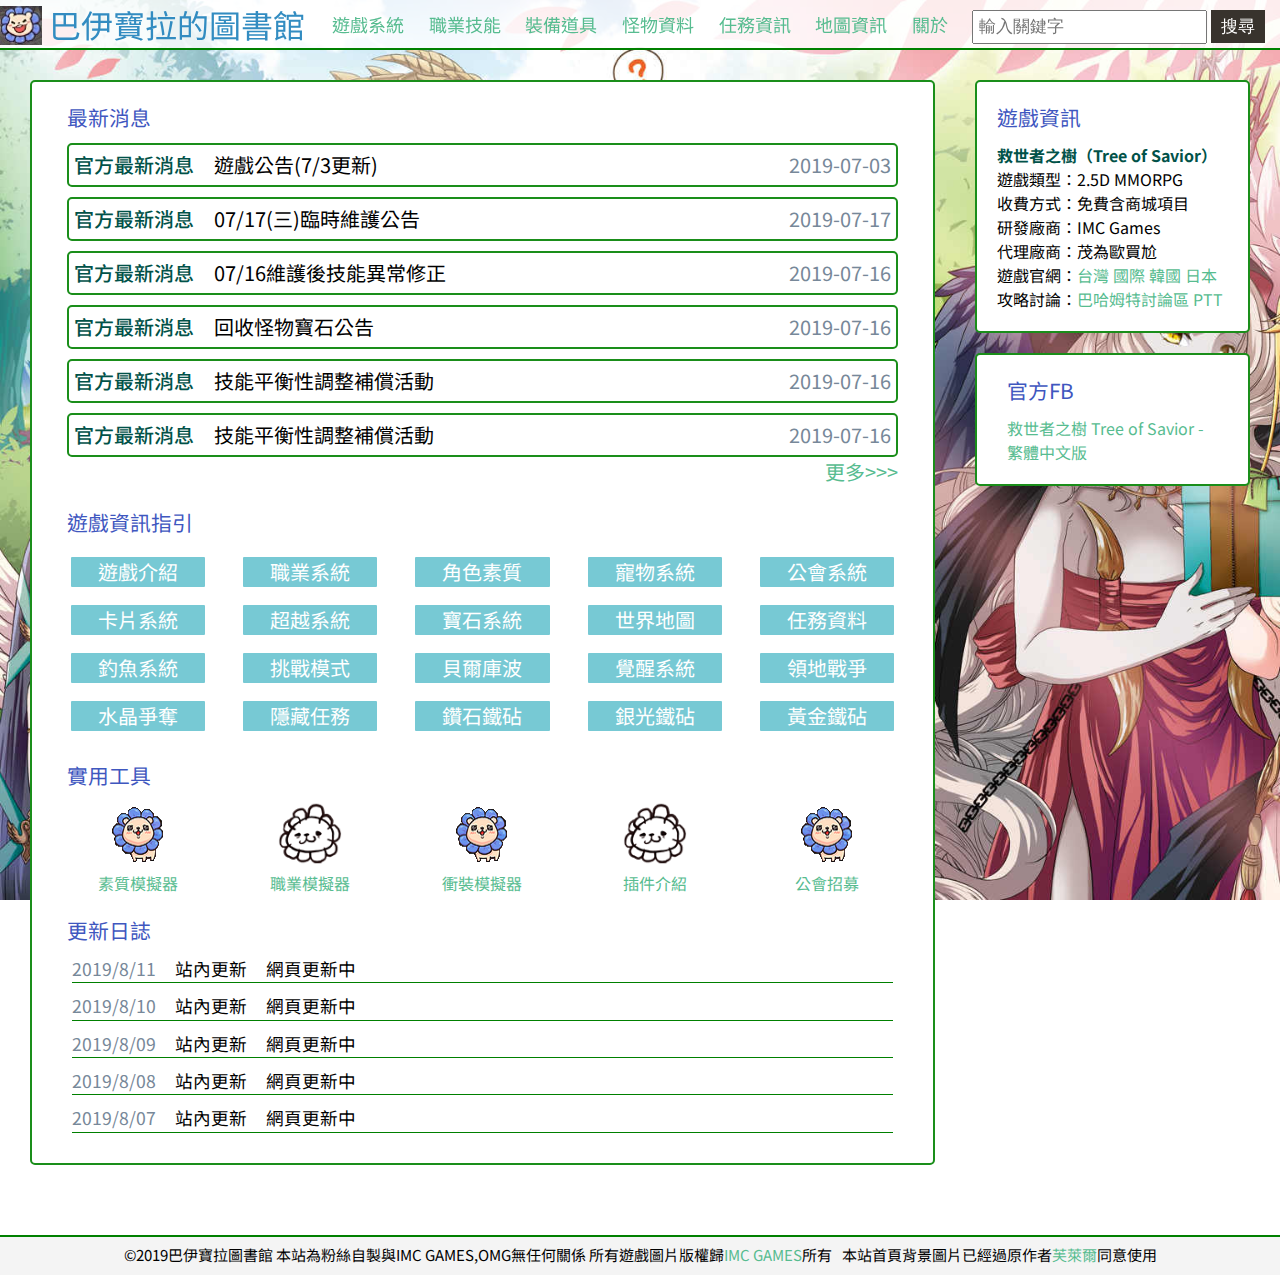
==== index.html @ 4370790c "Update index.html" ====
<!DOCTYPE html>
<html>
    <head>
        <title>救世者之樹（Tree of Savior）巴伊寶拉的圖書館</title>
        <link rel="icon" href="images/波波小獅王li.jpg">
        <meta charset="utf-8"> 
        <meta name="viewport" content="width=device-width, initial-scale=1.0">
        <link href="styles/reset.css" rel="stylesheet" type="text/css">
        <link href="styles/styles.css" rel="stylesheet" type="text/css">
        <link href="https://fonts.googleapis.com/css?family=Noto+Sans+TC&display=swap" rel="stylesheet">
        <link rel="stylesheet" href="https://fonts.googleapis.com/icon?family=Material+Icons">
        <!-- <script src="https://kit.fontawesome.com/yourcode.js"></script>                 -->
    </head>
    <body>

        <div id="fb-root"></div>
        <script async defer crossorigin="anonymous" src="https://connect.facebook.net/zh_TW/sdk.js#xfbml=1&version=v3.3"></script>

        
        <!-- nav area -->
            <nav class="top-nav">
                <div class="nav-menu">                    
                    <div class="nav-title">                        
                        <a class="nav-a" href="/index.html">                        
                            <img class="navTitleImg" src="images/波波小獅王li.jpg">
                            巴伊寶拉的圖書館                           
                        </a>
                    </div>
                    
                    <div class="icon">
                        <div class="iconbr">                            
                            <a >
                                <img style="width: 30px;height: 30px;" src="images/navbar-icon.png">                             
                            </a>
                        </div>
                        
                    </div>
                    
                    <div class="navbar">
                        <!-- <ul>
                            <li><a href="/map.html">遊戲系統</a></li>           
                            <li><a href="/job.html">職業技能</a></li>
                            <li><a href="/equipment.html">裝備道具</a></li>
                            <li><a href="/monster.html">怪物資料</a></li>
                            <li><a href="/quest.html">任務資訊</a></li>
                            <li><a href="/map.html">地圖資訊</a></li>                 
                            <li><a href="/about.html">關於</a></li>                       
                        </ul> -->                        
                        <ul class="ul">
                            <li><a href="/map.html">遊戲系統</a></li>           
                            <li><a href="/job.html">職業技能</a></li>
                            <li><a href="/equipment.html">裝備道具</a></li>
                            <li><a href="/monster.html">怪物資料</a></li>
                            <li><a href="/quest.html">任務資訊</a></li>
                            <li><a href="/map.html">地圖資訊</a></li>                 
                            <li><a href="/about.html">關於</a></li>                       
                        </ul>                                                                        
                    </div>                       

                
                    <div class="search">
                        <input type="text" placeholder="輸入關鍵字" name="search">
                        <button type="submit">搜尋</button>
                    </div>    
                </div>
            </nav>      



       


        <div class="main">
            <div class="main-section">                   
            <!-- container area -->             
            <div class="container">
                <div class="row">                    
                    <div class="article">
                        <div class="article-box">
                            <h2 class="newslist-title">最新消息</h2>                            
                            <div class="newslist-box">
                                <div class="newslist-row">
                                    
                                    <div class="newslist-block">
                                        <div class="newslist-content">
                                            <div class="newslist-contentpad">
                                                <div class="newslist-Hyper">
                                                    <a class="a-offic" target="_blank" href="https://tos.omg.com.tw/">官方最新消息</a>
                                                    
                                                </div>
                                                <div class="newslist-Hyper">
                                                    <a class="a-pad" target="_blank" href="https://tos.omg.com.tw/New/?NID=806">遊戲公告(7/3更新)</a>
                                                </div>
                                                <div class="newslist-datetime">                                                    
                                                    <span >2019-07-03</span> 
                                                </div>                                                                         
                                            </div>
                                        </div>                                                                       
                                    </div>
                                    

                                    <div class="newslist-block">
                                        <div class="newslist-content">
                                            <div class="newslist-contentpad">
                                                <div class="newslist-Hyper">                                                    
                                                    <a class="a-offic" target="_blank" href="https://tos.omg.com.tw/">官方最新消息</a>
                                                </div>
                                                <div class="newslist-Hyper">
                                                    <a class="a-pad" target="_blank" href="https://tos.omg.com.tw/New/?NID=973">07/17(三)臨時維護公告</a>
                                                </div>
                                                <div class="newslist-datetime">
                                                    <span>2019-07-17</span>
                                                </div>                                                                                                                                                                                              
                                            </div>
                                        </div>                                    
                                    </div>
                    
                                    <div class="newslist-block">
                                        <div class="newslist-content">
                                            <div class="newslist-contentpad">
                                                <div class="newslist-Hyper">
                                                    <a class="a-offic" target="_blank" href="https://tos.omg.com.tw/">官方最新消息</a>
                                                </div>
                                                <div class="newslist-Hyper">
                                                    <a class="a-pad" target="_blank" href="https://tos.omg.com.tw/New/?NID=970">07/16維護後技能異常修正</a>
                                                </div>
                                                <div class="newslist-datetime">
                                                    <span>2019-07-16</span>
                                                </div>       
                                                
                                                
                                                
                                            </div>
                                        </div>          
                                    </div>
                    
                                    <div class="newslist-block">
                                        <div class="newslist-content">
                                            <div class="newslist-contentpad">
                                                <div class="newslist-Hyper">
                                                    <a class="a-offic" target="_blank" href="https://tos.omg.com.tw/">官方最新消息</a>
                                                </div>
                                                <div class="newslist-Hyper">
                                                    <a class="a-pad" target="_blank" href="https://tos.omg.com.tw/New/?NID=965">回收怪物寶石公告</a>
                                                </div>
                                                <div class="newslist-datetime">
                                                    <span>2019-07-16</span>
                                                </div>                                               
                                            </div>
                                        </div>                                                      
                                    </div>
                    
                                    <div class="newslist-block">
                                        <div class="newslist-content">
                                            <div class="newslist-contentpad">
                                                <div class="newslist-Hyper">
                                                    <a class="a-offic" target="_blank" href="https://tos.omg.com.tw/">官方最新消息</a>
                                                </div>
                                                <div class="newslist-Hyper">
                                                    <a class="a-pad" target="_blank" href="https://tos.omg.com.tw/New/?NID=964">技能平衡性調整補償活動</a>
                                               </div>
                                                <div class="newslist-datetime">
                                                    <span>2019-07-16</span>
                                                </div>                                                      
                                            </div>
                                        </div>                                                  
                                    </div>

                                    <div class="newslist-block">
                                        <div class="newslist-content">
                                            <div class="newslist-contentpad">
                                                <div class="newslist-Hyper">
                                                    <a class="a-offic" target="_blank" href="https://tos.omg.com.tw/">官方最新消息</a>
                                                </div>
                                                <div class="newslist-Hyper">
                                                    <a class="a-pad" target="_blank" href="https://tos.omg.com.tw/New/?NID=964">技能平衡性調整補償活動</a>
                                                </div>
                                                <div class="newslist-datetime">
                                                    <span>2019-07-16</span>
                                                </div>                                          
                                            </div>
                                        </div>                                                  
                                    </div>

                                    <div class="newslist-block more" style="margin-bottom: 0;margin-top: -10px">
                                        <div class="newslist-more">                                            
                                            <a class="a-offic" target="_blank" href="https://tos.omg.com.tw/">更多>>></a>
                                        </div>                                                  
                                    </div> 

                                </div>                                                                                        
                            </div>

                              
                            <div class="guide-box">
                                <h2 class="guide-title">遊戲資訊指引</h2>
                                <div class="guide-row">
                                    <div class="guide-item"><a href="">遊戲介紹</a></div>
                                    <div class="guide-item"><a href="">職業系統</a></div>
                                    <div class="guide-item"><a href="">角色素質</a></div>
                                    <div class="guide-item"><a href="">寵物系統</a></div>
                                    <div class="guide-item"><a href="">公會系統</a></div>
                                    <div class="guide-item"><a href="">卡片系統</a></div>
                                    <div class="guide-item"><a href="">超越系統</a></div>
                                    <div class="guide-item"><a href="">寶石系統</a></div>
                                    <div class="guide-item"><a href="">世界地圖</a></div>
                                    <div class="guide-item"><a href="">任務資料</a></div>
                                    <div class="guide-item"><a href="">釣魚系統</a></div>
                                    <div class="guide-item"><a href="">挑戰模式</a></div>
                                    <div class="guide-item"><a href="">貝爾庫波</a></div>
                                    <div class="guide-item"><a href="">覺醒系統</a></div>
                                    <div class="guide-item"><a href="">領地戰爭</a></div>
                                    <div class="guide-item"><a href="">水晶爭奪</a></div>
                                    <div class="guide-item"><a href="">隱藏任務</a></div>
                                    <div class="guide-item"><a href="">鑽石鐵砧</a></div>
                                    <div class="guide-item"><a href="">銀光鐵砧</a></div>
                                    <div class="guide-item"><a href="">黃金鐵砧</a></div>

                                </div>
                            </div>

                            <h2 class="tool-title">實用工具</h2>
                            <div class="tool-box">
                                <div class="tool-row">
                                    <div class="tool-item">
                                        <div class="tool-icon">
                                            <a>
                                                <img src="images/小獅王滿足.png">
                                                <p>素質模擬器</p>
                                            </a>
                                        </div>
                                    </div>

                                    <div class="tool-item">
                                        <div class="tool-icon">
                                            <a>
                                                <img class="hover" src="images/小獅王累.png">
                                                <p>職業模擬器</p>
                                            </a>
                                        </div>
                                    </div>

                                    <div class="tool-item">
                                        <div class="tool-icon">
                                            <a>
                                                <img src="images/小獅王滿足.png">
                                                <p>衝裝模擬器</p>
                                            </a>
                                        </div>
                                    </div>

                                    <div class="tool-item">
                                        <div class="tool-icon">
                                            <a>
                                                <img src="images/小獅王累.png">
                                                <p></p>插件介紹
                                            </a>
                                        </div>
                                    </div>

                                    <div class="tool-item">
                                        <div class="tool-icon">
                                            <a>
                                                <img src="images/小獅王滿足.png">
                                                <p>公會招募</p>
                                            </a>
                                        </div>
                                    </div>                                    
                                </div>                              
                            </div>

                            <h2 class="log-title">更新日誌</h2>
                            <div class="log-box">
                                <div class="log-row">
                                    <div class="log-item">
                                        <div class="log-bm">
                                            <span class="datetime">2019/8/11</span>
                                            <span>站內更新</span>
                                            <span>網頁更新中</span>
                                        </div>
                                        
                                    </div>                                                                        
                                    <div class="log-item">
                                        <div class="log-bm">
                                        <span class="datetime">2019/8/10</span>
                                        <span>站內更新</span>
                                        <span>網頁更新中</span>
                                        </div>

                                    </div>                                                                        
                                    <div class="log-item">
                                        <div class="log-bm">
                                        <span class="datetime">2019/8/09</span>
                                        <span>站內更新</span>
                                        <span>網頁更新中</span>
                                        </div>
                                    </div>                                                                        
                                    <div class="log-item">
                                        <div class="log-bm">
                                        <span class="datetime">2019/8/08</span>
                                        <span>站內更新</span>
                                        <span>網頁更新中</span>
                                        </div>

                                    </div>                                                                        
                                    <div class="log-item">
                                        <div class="log-bm">
                                        <span class="datetime">2019/8/07</span>
                                        <span>站內更新</span>
                                        <span>網頁更新中</span>
                                        </div>
                                    </div>                                                                          
                                </div>
                            </div>                                  
                        </div>                                                                    
                    </div>                       
                    <div class="aside">                        
                        <div class="aside-box">
                            <h2 class="gameinfo-title">遊戲資訊</h2>
                            <h2 ><b>救世者之樹（Tree of Savior）</b></h2>
                            遊戲類型：2.5D MMORPG<br>             
                            收費方式：免費含商城項目<br>  
                            研發廠商：IMC Games <br> 
                            代理廠商：茂為歐買尬 <br> 
                            遊戲官網：<a target="_blank" href="https://tos.omg.com.tw/" >台灣</a>
                            <a target="_blank" href="https://treeofsavior.com/page/main/" >國際</a>
                            <a target="_blank" href="http://tos.nexon.com/main/v2/index.aspx">韓國</a>
                            <a target="_blank" href="https://tos.nexon.co.jp/">日本</a> <br>                       
                            攻略討論：<a target="_blank" href="https://forum.gamer.com.tw/A.php?bsn=19840" >巴哈姆特討論區</a> <a target="_blank" href="https://www.ptt.cc/bbs/TreeofSavior/index.html">PTT</a><br>         
                        </div>
                        <div class="aside-box">                            
                            <div class="row">                                
                                <div class="fb-pad">
                                    <h2 class="gameinfo-title">官方FB</h2>
                                    <div class="fb-page" data-href="https://www.facebook.com/TOS.zhTW/?__tn__=%2Cd%2CP-R&amp;eid=ARAXweQRMr7QRJ-HnMYR7v0zjwlYNDifgFe__ICr4sYyw0-eZZ27JeHEhxj_8Pd7LsatGpxQptmytKFF" data-tabs="timeline" data-width="" data-height="" data-small-header="true" data-adapt-container-width="true" data-hide-cover="true" data-show-facepile="false"><blockquote cite="https://www.facebook.com/TOS.zhTW/?__tn__=%2Cd%2CP-R&amp;eid=ARAXweQRMr7QRJ-HnMYR7v0zjwlYNDifgFe__ICr4sYyw0-eZZ27JeHEhxj_8Pd7LsatGpxQptmytKFF" class="fb-xfbml-parse-ignore"><a href="https://www.facebook.com/TOS.zhTW/?__tn__=%2Cd%2CP-R&amp;eid=ARAXweQRMr7QRJ-HnMYR7v0zjwlYNDifgFe__ICr4sYyw0-eZZ27JeHEhxj_8Pd7LsatGpxQptmytKFF">救世者之樹 Tree of Savior -繁體中文版</a></blockquote></div>
                                </div>
                            </div>
                        </div> 
                        
                    </div>
                </div>                                   
           </div>


           
           
           </div>

           
        </div> 
        
        <!-- <div class="side-tool">            
            <button class="bgbtn">觀看背景</button><br>
            <a class="returntop">TOP</a>
       </div> -->
        
        <!-- side tool -->
        
        
         <!-- footer area -->
        <footer class="footer">
            <div class="footer-container">
                <div class="footer-row">                                           
                        <div class="footer-left">                                                       
                               ©2019巴伊寶拉圖書館 本站為粉絲自製與IMC GAMES,OMG無任何關係 所有遊戲圖片版權歸<a target="_blank" href="http://www.imc.co.kr/IMC_EN">IMC GAMES</a>所有  
                                                        
                        </div>
                        <div class="footer-right">
                            本站首頁背景圖片已經過原作者<a>芙萊爾</a>同意使用
                        </div>                                                      
                </div>
                
            </div>
            
        </footer>       
    
              
        
                



        <script src="javaScript/javaScript.js"></script> 
    </body>
</html>
---- styles/styles.css ----
*{
    box-sizing: border-box;
    
}

html {
    position: relative;
    
    min-height: 100%;
    
}

body {         
    font-family: 'Noto Sans TC', sans-serif;   
    background-size: cover;
    background-attachment: fixed;
    background-image: url("/images/救世者桌布.jpg");
    margin-bottom: 100px;
    line-height: 1.5;
    
    
}

div {
    display: block;
}



.main {    
    margin: 0px;
    padding: 0px;
    padding-top:30px;
    margin-top:50px;
    margin-bottom: 50px;    
    
          
}



a {
    color: #57BC90;
    text-decoration: none;
    background-color: transparent;
    cursor: pointer;    
}

a:hover{
    color:#3F7FBF;    
}





/*** Style the nav ***/
.top-nav{    
    padding: 5px;
    min-height: 40px;
    display: block;         
    border-bottom: 2px solid green;       
    background: hsla(0,0%,100%,.8);     
    padding: 0;
    position: fixed;
    top:0;
    right: 0;
    left: 0;                             
}

.nav-menu{
    display: flex;
}

.nav-title{
    font-size: 2rem;    
    flex: 1;
    text-align: left;    
    line-height:1.5;
    white-space:nowrap;       
}

.nav-title a{    
    color:#328CC1;
    text-decoration: none;
             
}

.nav-title img{
    vertical-align:sub;
}

.navbar{
    flex: 2;
    display: flex;                                  
}

.navbar ul{
    flex: 0 0 100%;           
    list-style-type: none;
    display: flex;        
    padding: 0;
    flex-wrap: nowrap;
    justify-content: space-around;    
    list-style: none;                                        
}

ul li {
    align-self: center;
}

.navbar ul li a{     
    
  font-size: 18px;  
      
}



.search{
    flex:1;           
    text-align: right;
    white-space:nowrap;
    
}

.search input{
    padding: 5px;
    margin-top:10px;
    font-size: 17px;    
}

.search button{    
    padding: 5px 10px;
    margin-top: 10px;
    margin-right: 15px;
    border: none;
    font-size: 17px;
    cursor: pointer;
    background-color: #38332D; 
    color:white;   
}

.search button:hover{
    background-color: #000;
}





/*** Style the main ***/
.container{
    width: 100%;
    padding-left: 10px;
    padding-right: 10px;
    margin-left: auto;
    margin-right: auto;                  
}

.row {
    display: flex;
    flex-wrap: wrap;   
}

.article {
    flex:0 0 75.001%;
    max-width: 75.001%;   
    padding-left: 20px;
    padding-right: 20px;
}

.aside {
    flex: 0 0 24.999%;
    max-width: 24.999%;     
    padding-left: 20px;
    padding-right: 20px;
}

.article-box {
    height: auto;
}
.article-box,.aside-box {
    border: #1A8E1A solid 2px;
    border-radius: 5px;
    background-color: hsla(0,0%,100%,1);
    padding: 20px;
    margin-bottom: 10px;    
}



.newslist-title,.guide-title,.tool-title,.log-title {
    padding-left: 15px;
}
.newslist-title,.gameinfo-title,.guide-title ,.tool-title,.log-title{
    font-size: 1.3em;
    line-height: 1.5;
    margin-bottom: 10px;
    color:#3F57BF;
}

.newslist-box ,.aside-box,.guide-box,.tool-box{
    margin-bottom: 20px;
}

.newslist-row ,.guide-row, .tool-row{
    display: flex;
    flex-wrap: wrap;
    
}

.newslist-block {
    flex: 0 0 100%;
    font-size: 20px;
    margin-bottom: 10px;
    padding-right: 15px;
    padding-left: 15px;    
}

.newslist-content:hover {
    background-color: #E3E3E3;
}

.newslist-content,.newslist-more,.newslist-contentpad,.newslist-datetime {
    display: flex;
        
}

.newslist-more {
    justify-content:flex-end;
}

.newslist-contentpad {
    flex:0 0 100%;
    padding: 5px;
    border: #1A8E1A solid 2px;
    border-radius: 5px;
    flex-wrap: wrap;
     
    
}




.newslist-contentpad a{    
    color:black;
}



.newslist-Hyper .a-offic {
    color:#015249; 
    font-weight: 500;   
    
}

.a-pad:hover,.a-offic:hover {
    color:#3F7FBF;
}



.newslist-contentpad span,.datetime {
    color:#778899;
    
}

.newslist-Hyper {    
    margin-right: 20px;
}

.newslist-datetime {
    justify-content: flex-end;
    flex-grow: 1;
    
}



.guide-item {
    flex:0 0 20%;
    max-width: 20%;
    padding: 5px;
    padding-left: 15px;
    padding-right: 15px;
    font-size: 20px;    
}

.guide-item a {    
    display: inline-block;
    text-align: center;
    width: 100%;
    border: white solid 4px;
    border-radius: 5px;
    color: white;
    background-color: #77C9D4;
}

.tool-item {
    flex:0 0 20%;
    max-width: 20%;
    padding-right: 10px;
    padding-left: 10px;
    text-align: center;    
}

.tool-icon a{
    cursor: pointer;
    color: #57BC90;
}

.tool-icon a:hover img {
    color:#3F7FBF;
    transform: scale(1.3); 
    transition-duration:0.5s;        
}



.log-row {
    display: flex;
    flex-direction: column;        
}

.log-item {
    padding-right: 20px;
    padding-left: 20px;
    margin-bottom: 10px;           
}

.log-item span {
    margin-right: 15px;
    font-size: 1.1em
}

.log-bm {
    border-bottom: green solid 1px;
    
}










.guide-item:hover {
    transform: scale(1.2);       
}

.guide-item a:hover,.tool-icon a:hover {
    color: #3F7FBF;
}





 .gameinfo{
    border: #1A8E1A solid 2px;
    border-radius: 5px;
    background-color: antiquewhite;
    
    display: flex;
    flex-direction: column;
    
        
}

b {
    color:#015249;
}







.news-block {
    border: #1A8E1A solid 2px;
    border-radius: 5px;
           
}

.icon {
    display: none;
}













/*** Style the aside ***/


.fb-pad {
    padding-left:10px;
    padding-right:10px; 
    width: 100%; 
    flex-basis: 0;    
    flex-grow: 1; 
}


.gameinfo-wrap {
    padding: 20px;   
 
}








/*** Style the footer ***/
.footer {
    display: flex;    
    padding: 5px;
    min-height: 40px;
    position: absolute;   
    width: 100%;           
    background: #f4f4f4;
    border-top: 2px solid green;       
    padding: 5px 0;   
    margin-top:1rem;
    bottom:0;
    text-align: center;
    justify-content: center;
    align-items: center;
    font-size: 15px;
    
}

.footer-container {
    padding-left: 10px;
    padding-right: 10px;    
    margin:0 auto 0;
     
    
}

.footer-row {
    display: flex;           
}

.footer-left {
    margin-right: 10px;
}







/***  @media rwd ***/   





@media only screen and (max-width: 1270px){
    .search {
        visibility:collapse;
    }

    .navbar {
        flex:0 0 70%;
    }

    .article {
        flex:0 0 68.001%;
        max-width: 68.001%;
    }

    .aside {
        flex:0 0 31.999%;
        max-width: 31.999%;
    }
    
    .footer-row {
        font-size: 0.9em;
    }

    .guide-item {
        flex:0 0 25%;
        max-width: 25%;
    }
    
}

 

@media only screen and (max-width: 1031px){
    .search {        
        display: none;
    }

    .navbar {
        flex:0 0 70%;
        max-width: 70%;
    }
    .nav-title {
        flex: 0 0 30%;
        max-width: 0 0 30%;
    }

    .newslist-contentpad {
        flex-direction: column;
    }

    .newslist-Hyper {
        margin-right: 0;
    }

    .newslist-datetime {
        flex-grow: 0;
        justify-content: flex-start;
    }

    .newslist-block {
        flex:0 0 50%;
        max-width: 50%;
    }

    .more {
        flex: 0 0 100%;
        max-width: 100%;
    }
    
    .a-offic {
        font-size: 0.9em;
    }

    .a-pad, .newslist-contentpad > span,.newslist-datetime {
        font-size: 0.8em;
    }
    

    .article {
        flex:0 0 63.001%;
        max-width: 63.001%;
    }

    .aside {
        flex:0 0 36.999%;
        max-width: 36.999%;
    }

    .guide-item {
        flex:0 0 50%;
        max-width: 50%;
    }   
    
    

    .nav-a {
        font-size: 1.8rem;
    }

    .footer-row {
        font-size: 0.8em;
    }  

    
    
}






@media only screen and (max-width: 924px){
    .icon {
        display: block;
    }

    .navbar ul, .navbar {
        flex:0 0 100%;
        max-width: 100%;
    }

    .navbar ul{
        flex-direction: column;
    }

    .ul li {
        display: none;
    }

    .nav-menu{
        align-items: center;
        flex-wrap: wrap;
    }

    .nav-title {
        flex:0 0 50%;
    }

    .icon {
        text-align: right;
        flex:0 0 50%;
        font-size: 20px;
        padding: 0 20px 0;
    }

    .navbar ul li {
        align-self: end;
        padding: 0 50px 0;
    }

    .row {
        flex-direction: column;
    }

    .article, .aside{
        flex:0 0 100%;
        max-width: 100%;
    }

    .aside {
        display: flex;
    }

    .aside-box {
        flex:0 0 50%;
        max-width: 50%;
    }


    


}







@media (max-width: 640px) {
    .container {
        max-width: 540px;
        
    }
    .main {
        flex-direction: column;

    }

    .row ,.guide-row,.newslist-row{
        flex-direction: column;
    }

    .tool-item{
        flex: 0 0 50%;
        max-width: 50%;
    }

    .aside {
        display: block;
    }

    .article,.aside ,.guide-item,.newslist-block,.aside-box{
        flex: 0 0 100%;
        max-width: 100%;       
        
        padding-left: 10px;
        padding-right: 10px;        
    }

    .body {
        width: 640px;
    } 
    
    .log-bm >span{
        font-size: 80%;        
    }

    .nav-a {
        font-size: 1.5rem;
    }

    .icon {
        flex:auto;
        padding-top: 8px;
    }

    .nav-a img {
        vertical-align: text-bottom;
    }

    .footer-row span {
        font-size: 0.8em;
    }
        
}



@media (min-width: 1031px) {    
    .container {
        max-width: 1440px;
    }
    
    
}

@media (min-width: 1240px) {
    .container {
        max-width: 1480px;
    }  
    
    .ul li {
        display: blcok;
    }
    
} 





/*fb div rwd */
#fb-root {
    display: none;
}

.fb_iframe_widget, .fb_iframe_widget span, .fb_iframe_widget span iframe[style] {
    width: 100% !important;
}



/*  side tool */

/* .side-tool{
    display: block;
    position: fixed;    
    right:10px;    
    bottom: 50px;
    z-index: 100;
    background-color:hsla(0,0%,100%,1);
    border: #1A8E1A solid 2px;
    border-radius: 5px;
    color:black;
}

.bgbtn {
    border:none;
    background-color: hsla(0,0%,100%,1);
}

.returntop {
    text-align: center;
}
.returntop,.bgbtn{
    color:black;
} */
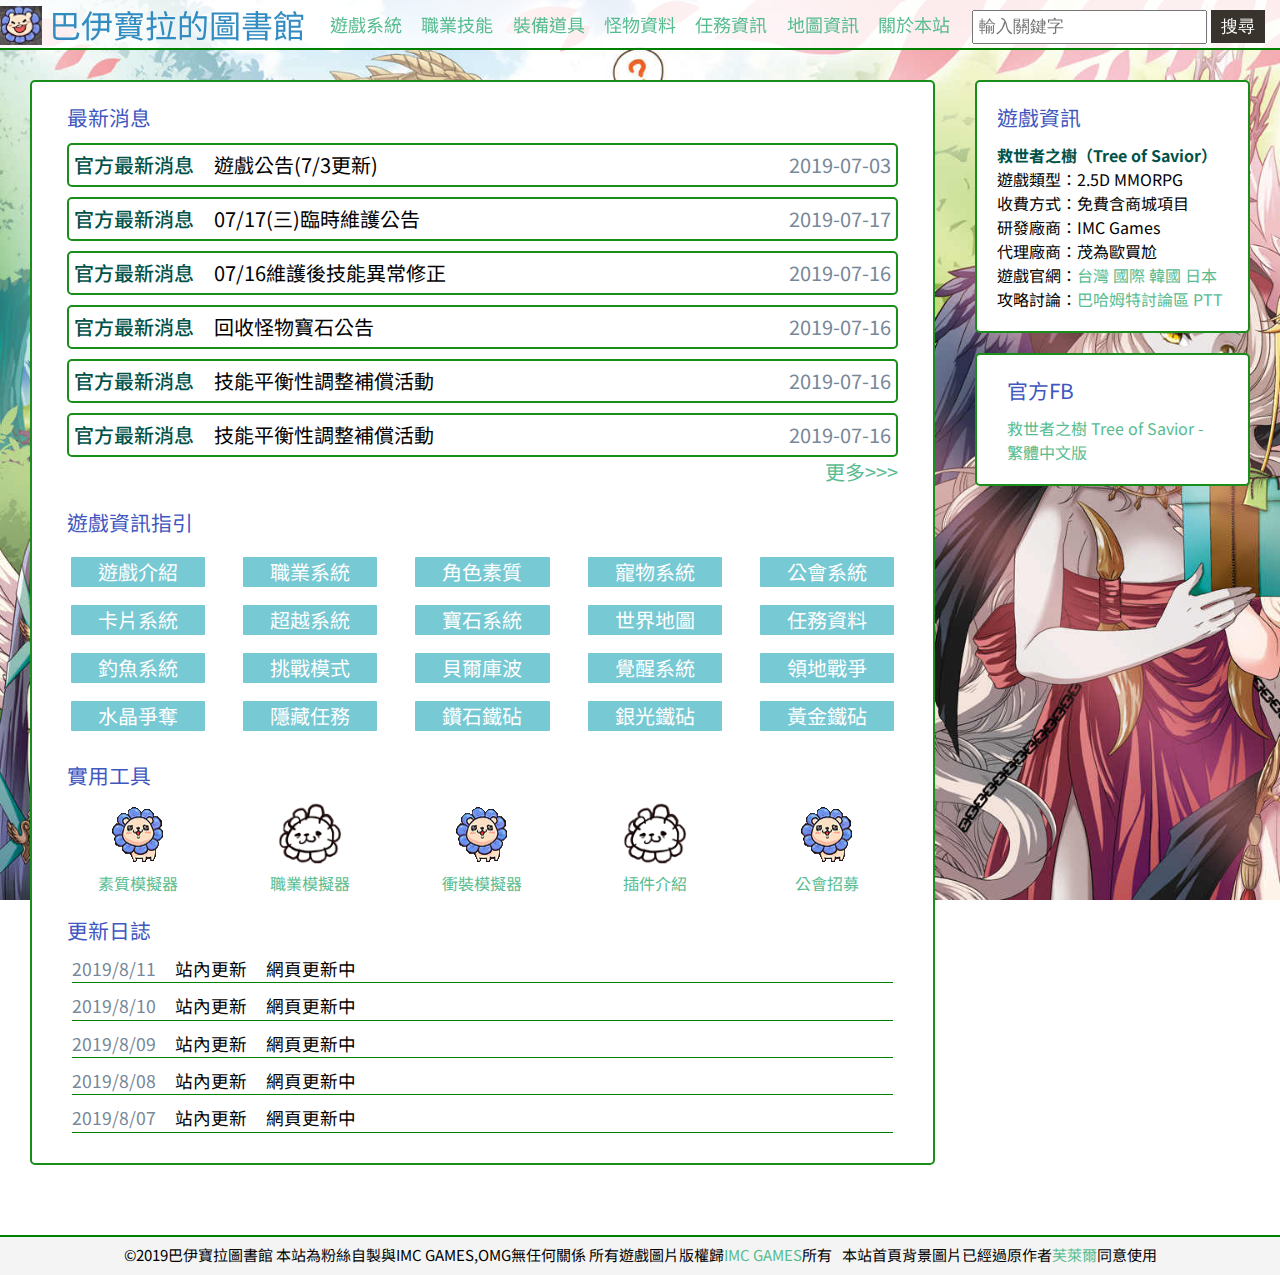
==== commit 38f91930: "Add files via upload" ====
--- a/index.html
+++ b/index.html
@@ -21,7 +21,7 @@
             <nav class="top-nav">
                 <div class="nav-menu">                    
                     <div class="nav-title">                        
-                        <a class="nav-a" href="/index.html">                        
+                        <a class="nav-a" href="index.html">                        
                             <img class="navTitleImg" src="images/波波小獅王li.jpg">
                             巴伊寶拉的圖書館                           
                         </a>
@@ -47,13 +47,13 @@
                             <li><a href="/about.html">關於</a></li>                       
                         </ul> -->                        
                         <ul class="ul">
-                            <li><a href="/map.html">遊戲系統</a></li>           
-                            <li><a href="/job.html">職業技能</a></li>
-                            <li><a href="/equipment.html">裝備道具</a></li>
-                            <li><a href="/monster.html">怪物資料</a></li>
-                            <li><a href="/quest.html">任務資訊</a></li>
-                            <li><a href="/map.html">地圖資訊</a></li>                 
-                            <li><a href="/about.html">關於</a></li>                       
+                            <li><a href="system.html">遊戲系統</a></li>           
+                            <li><a href="job.html">職業技能</a></li>
+                            <li><a href="equipment.html">裝備道具</a></li>
+                            <li><a href="monster.html">怪物資料</a></li>
+                            <li><a href="quest.html">任務資訊</a></li>
+                            <li><a href="map.html">地圖資訊</a></li>                 
+                            <li><a href="about.html">關於本站</a></li>                       
                         </ul>                                                                        
                     </div>                       
 
@@ -382,4 +382,4 @@
 
         <script src="javaScript/javaScript.js"></script> 
     </body>
-</html>
+</html>--- a/styles/styles.css
+++ b/styles/styles.css
@@ -14,7 +14,7 @@
     font-family: 'Noto Sans TC', sans-serif;   
     background-size: cover;
     background-attachment: fixed;
-    background-image: url("/images/救世者桌布.jpg");
+    background-image: url("../images/救世者桌布.jpg");
     margin-bottom: 100px;
     line-height: 1.5;
     
@@ -150,7 +150,7 @@
 
 
 /*** Style the main ***/
-.container{
+.container,.about-container,.pg-container{
     width: 100%;
     padding-left: 10px;
     padding-right: 10px;
@@ -190,10 +190,10 @@
 
 
 
-.newslist-title,.guide-title,.tool-title,.log-title {
+.newslist-title,.guide-title,.tool-title,.log-title,.page-title {
     padding-left: 15px;
 }
-.newslist-title,.gameinfo-title,.guide-title ,.tool-title,.log-title{
+.newslist-title,.gameinfo-title,.guide-title ,.tool-title,.log-title,.page-title{
     font-size: 1.3em;
     line-height: 1.5;
     margin-bottom: 10px;
@@ -340,15 +340,6 @@
     
 }
 
-
-
-
-
-
-
-
-
-
 .guide-item:hover {
     transform: scale(1.2);       
 }
@@ -357,11 +348,7 @@
     color: #3F7FBF;
 }
 
-
-
-
-
- .gameinfo{
+.gameinfo{
     border: #1A8E1A solid 2px;
     border-radius: 5px;
     background-color: antiquewhite;
@@ -375,12 +362,6 @@
 b {
     color:#015249;
 }
-
-
-
-
-
-
 
 .news-block {
     border: #1A8E1A solid 2px;
@@ -392,13 +373,24 @@
     display: none;
 }
 
-
-
-
-
-
-
-
+.page {
+    flex: 0 0 100%;
+    max-width: 100%;
+    padding: 0 20px 0;
+}
+
+.page-box {
+    border: #1A8E1A solid 2px;
+    border-radius: 5px;
+    background-color: hsla(0,0%,100%,1);
+    padding: 20px;
+    margin-bottom: 10px;
+}
+
+.page-box > p {
+    padding-left: 15px;
+    margin-bottom: 10px;
+}
 
 
 
@@ -727,7 +719,15 @@
 @media (min-width: 1240px) {
     .container {
         max-width: 1480px;
-    }  
+    }
+
+    .pg-container {
+        max-width: 1280px;
+    }
+    
+    .about-container {
+        max-width: 1080px;
+    }
     
     .ul li {
         display: blcok;
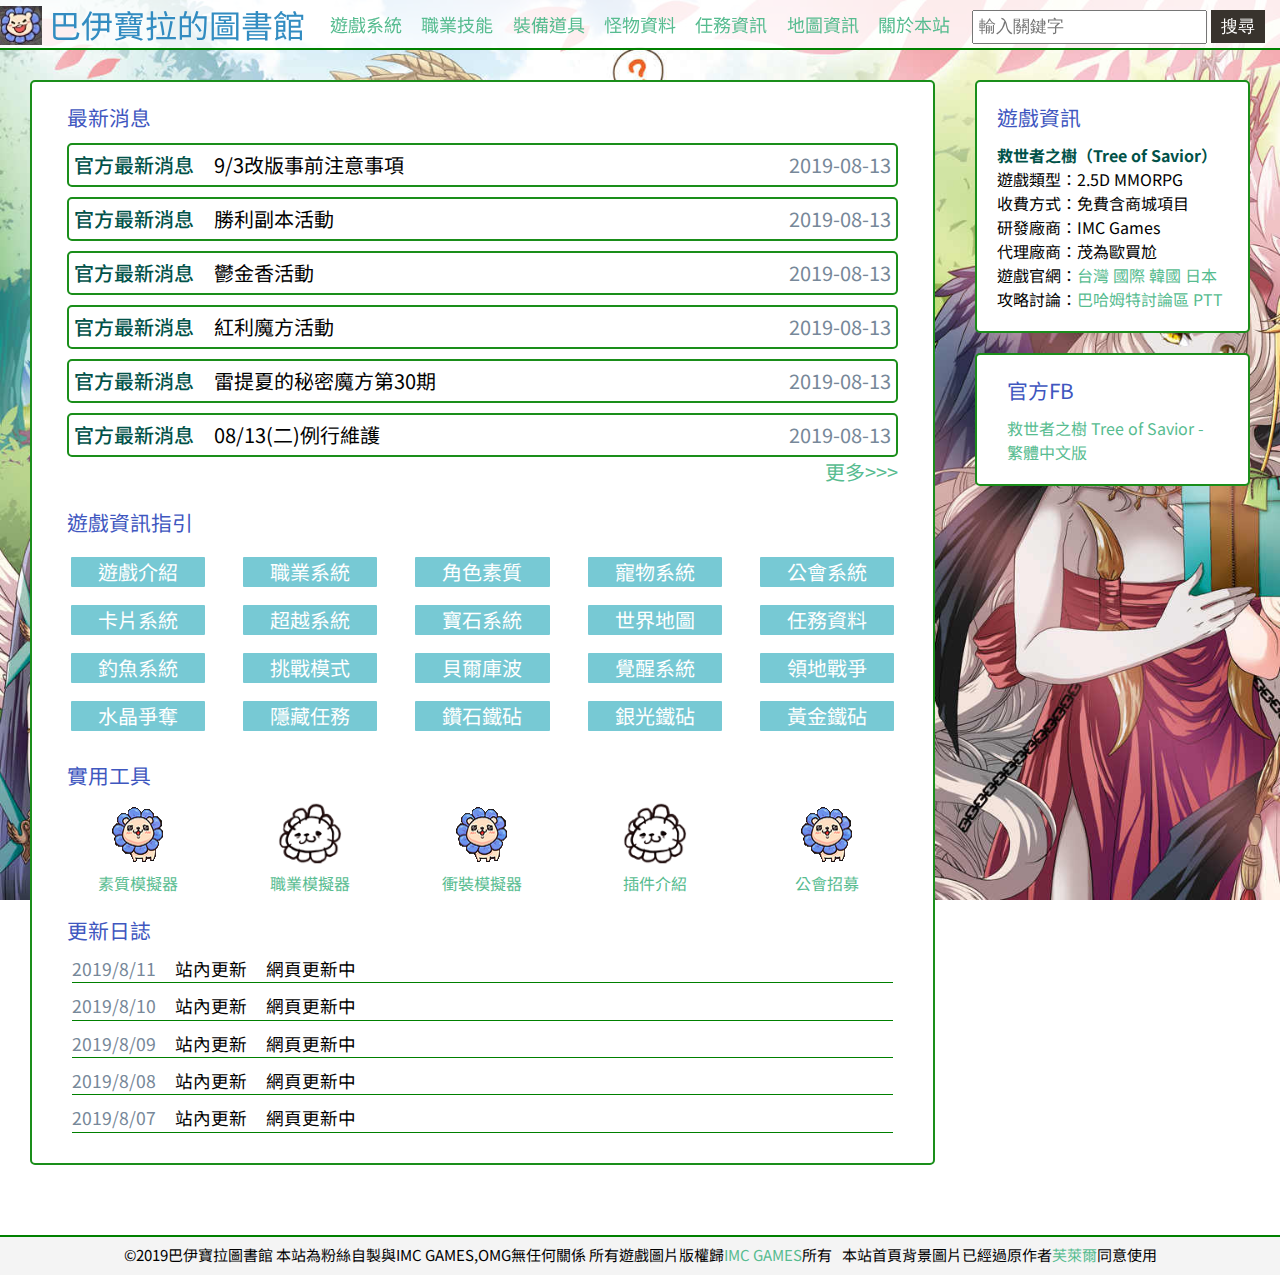
==== commit d7145549: "Update index.html" ====
--- a/index.html
+++ b/index.html
@@ -36,16 +36,7 @@
                         
                     </div>
                     
-                    <div class="navbar">
-                        <!-- <ul>
-                            <li><a href="/map.html">遊戲系統</a></li>           
-                            <li><a href="/job.html">職業技能</a></li>
-                            <li><a href="/equipment.html">裝備道具</a></li>
-                            <li><a href="/monster.html">怪物資料</a></li>
-                            <li><a href="/quest.html">任務資訊</a></li>
-                            <li><a href="/map.html">地圖資訊</a></li>                 
-                            <li><a href="/about.html">關於</a></li>                       
-                        </ul> -->                        
+                    <div class="navbar">                                              
                         <ul class="ul">
                             <li><a href="system.html">遊戲系統</a></li>           
                             <li><a href="job.html">職業技能</a></li>
@@ -89,10 +80,10 @@
                                                     
                                                 </div>
                                                 <div class="newslist-Hyper">
-                                                    <a class="a-pad" target="_blank" href="https://tos.omg.com.tw/New/?NID=806">遊戲公告(7/3更新)</a>
+                                                    <a class="a-pad" target="_blank" href="https://tos.omg.com.tw/New/?NID=1034">9/3改版事前注意事項</a>
                                                 </div>
                                                 <div class="newslist-datetime">                                                    
-                                                    <span >2019-07-03</span> 
+                                                    <span >2019-08-13</span> 
                                                 </div>                                                                         
                                             </div>
                                         </div>                                                                       
@@ -106,10 +97,10 @@
                                                     <a class="a-offic" target="_blank" href="https://tos.omg.com.tw/">官方最新消息</a>
                                                 </div>
                                                 <div class="newslist-Hyper">
-                                                    <a class="a-pad" target="_blank" href="https://tos.omg.com.tw/New/?NID=973">07/17(三)臨時維護公告</a>
-                                                </div>
-                                                <div class="newslist-datetime">
-                                                    <span>2019-07-17</span>
+                                                    <a class="a-pad" target="_blank" href="https://tos.omg.com.tw/New/?NID=1030">勝利副本活動</a>
+                                                </div>
+                                                <div class="newslist-datetime">
+                                                    <span>2019-08-13</span>
                                                 </div>                                                                                                                                                                                              
                                             </div>
                                         </div>                                    
@@ -122,10 +113,10 @@
                                                     <a class="a-offic" target="_blank" href="https://tos.omg.com.tw/">官方最新消息</a>
                                                 </div>
                                                 <div class="newslist-Hyper">
-                                                    <a class="a-pad" target="_blank" href="https://tos.omg.com.tw/New/?NID=970">07/16維護後技能異常修正</a>
-                                                </div>
-                                                <div class="newslist-datetime">
-                                                    <span>2019-07-16</span>
+                                                    <a class="a-pad" target="_blank" href="https://tos.omg.com.tw/New/?NID=1026">鬱金香活動</a>
+                                                </div>
+                                                <div class="newslist-datetime">
+                                                    <span>2019-08-13</span>
                                                 </div>       
                                                 
                                                 
@@ -141,10 +132,10 @@
                                                     <a class="a-offic" target="_blank" href="https://tos.omg.com.tw/">官方最新消息</a>
                                                 </div>
                                                 <div class="newslist-Hyper">
-                                                    <a class="a-pad" target="_blank" href="https://tos.omg.com.tw/New/?NID=965">回收怪物寶石公告</a>
-                                                </div>
-                                                <div class="newslist-datetime">
-                                                    <span>2019-07-16</span>
+                                                    <a class="a-pad" target="_blank" href="https://tos.omg.com.tw/New/?NID=1024">紅利魔方活動</a>
+                                                </div>
+                                                <div class="newslist-datetime">
+                                                    <span>2019-08-13</span>
                                                 </div>                                               
                                             </div>
                                         </div>                                                      
@@ -157,10 +148,10 @@
                                                     <a class="a-offic" target="_blank" href="https://tos.omg.com.tw/">官方最新消息</a>
                                                 </div>
                                                 <div class="newslist-Hyper">
-                                                    <a class="a-pad" target="_blank" href="https://tos.omg.com.tw/New/?NID=964">技能平衡性調整補償活動</a>
+                                                    <a class="a-pad" target="_blank" href="https://tos.omg.com.tw/New/?NID=1025">雷提夏的秘密魔方第30期</a>
                                                </div>
                                                 <div class="newslist-datetime">
-                                                    <span>2019-07-16</span>
+                                                    <span>2019-08-13</span>
                                                 </div>                                                      
                                             </div>
                                         </div>                                                  
@@ -173,10 +164,10 @@
                                                     <a class="a-offic" target="_blank" href="https://tos.omg.com.tw/">官方最新消息</a>
                                                 </div>
                                                 <div class="newslist-Hyper">
-                                                    <a class="a-pad" target="_blank" href="https://tos.omg.com.tw/New/?NID=964">技能平衡性調整補償活動</a>
-                                                </div>
-                                                <div class="newslist-datetime">
-                                                    <span>2019-07-16</span>
+                                                    <a class="a-pad" target="_blank" href="https://tos.omg.com.tw/New/?NID=1023">08/13(二)例行維護</a>
+                                                </div>
+                                                <div class="newslist-datetime">
+                                                    <span>2019-08-13</span>
                                                 </div>                                          
                                             </div>
                                         </div>                                                  
@@ -382,4 +373,4 @@
 
         <script src="javaScript/javaScript.js"></script> 
     </body>
-</html>+</html>
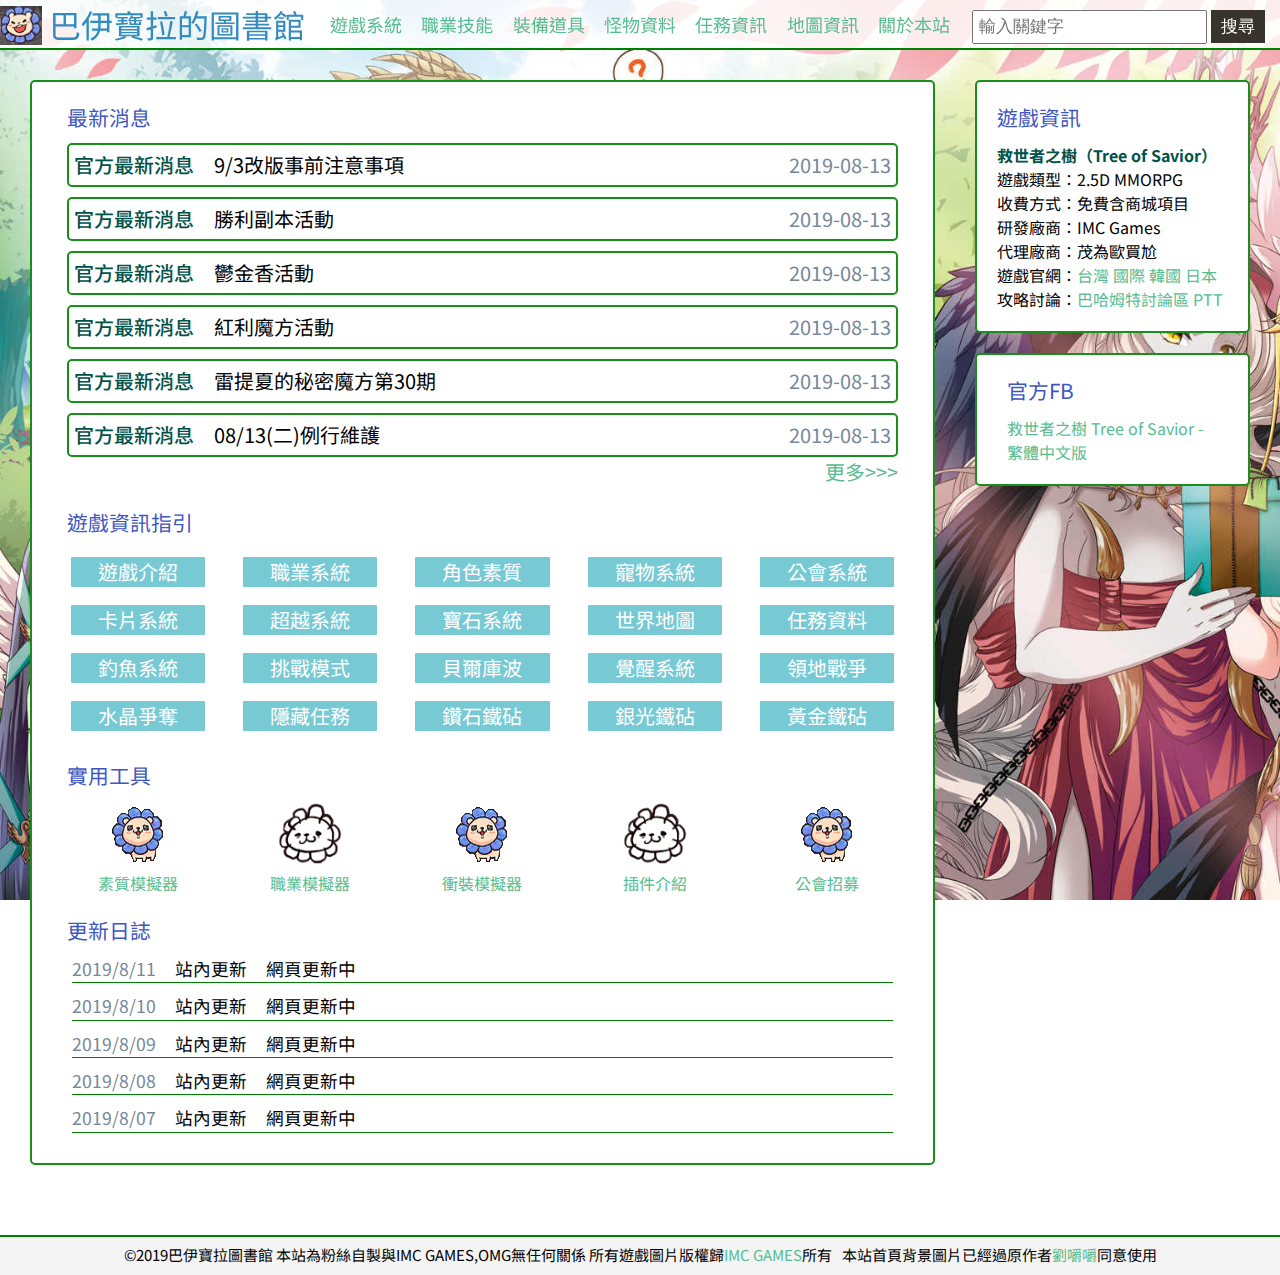
==== commit 78ac97aa: "Update index.html" ====
--- a/index.html
+++ b/index.html
@@ -357,7 +357,7 @@
                                                         
                         </div>
                         <div class="footer-right">
-                            本站首頁背景圖片已經過原作者<a>芙萊爾</a>同意使用
+                            本站首頁背景圖片已經過原作者<a href="https://home.gamer.com.tw/creationDetail.php?sn=4329405">劉嚼嚼</a>同意使用
                         </div>                                                      
                 </div>
                 
